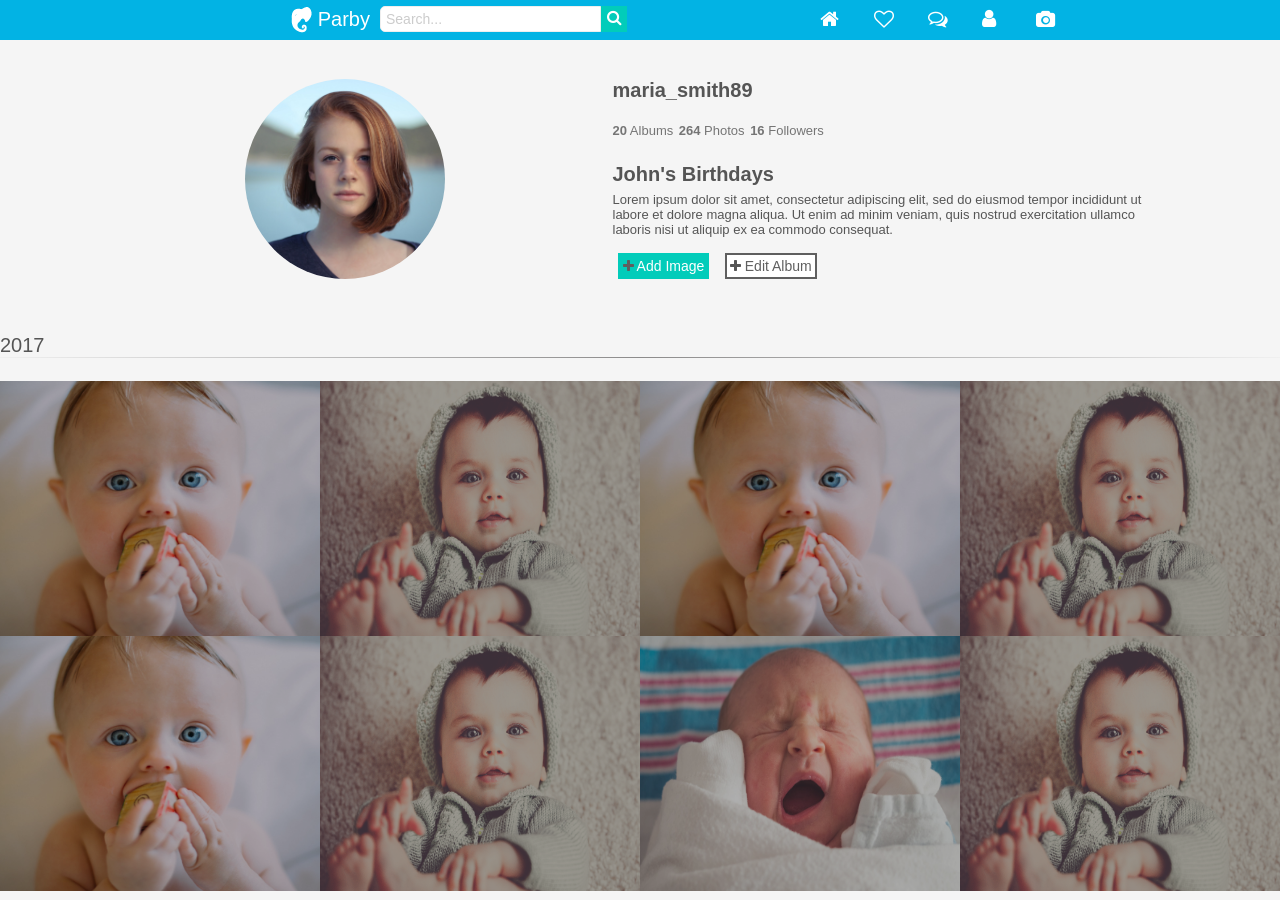
==== photoPage.html @ 7c516768 "modify html files" ====
<!DOCTYPE html>
<html lang="en">
<head>
    <meta charset="UTF-8">
    <meta name="viewport" content="width=device-width, initial-scale=1.0">
    <meta http-equiv="X-UA-Compatible" content="ie=edge">

    <link rel="stylesheet" type="text/css" href="vendors/css/normalize.css">
    <link rel="stylesheet" type="text/css" href="vendors/css/font-awesome.css">
    <link rel="stylesheet" type="text/css" href="resources/css/profile-photo.css">
    <link rel="stylesheet" type="text/css" href="resources/css/grid.css">
    <link rel="stylesheet" type="text/css" href="resources/css/style.css">

    <title>Parby</title>
</head>
<body>
    <!-- Navbar -->
    <div id="navbar" class="sticky bar navbar-color">
        <nav>
            <div id="burger-btn" class="hidden-min-768"><a href=""><i class="fa fa-bars" aria-hidden="true"></i></a></div>
            <div id="logo">
                <a href="home.html">
                    <img class="hidden-min-768" src="resources/img/logo.png" alt="logo">
                    <img class="hidden-max-768" src="resources/img/logo-white.png" alt="logo">
                    <span class="hidden-max-768">Parby</span>
                </a>
            </div>
            <form id="searchbar" class="hidden-max-768" action="">
                <input type="text" name="search-item" placeholder="Search..."/><button>
                    <i class="fa fa-search" aria-hidden="true"></i>
                </button>
            </form>
            <div id="blank"> </div>
            <div id="home-btn-nav" class="hidden-max-768">
                <a href="home.html"><i class="fa fa-home" aria-hidden="true"></i></a>
            </div>
            <div id="notification-btn-nav" class="hidden-max-768">
                <i class="fa fa-heart-o" aria-hidden="true"></i>
            </div>
            <div id="message-btn">
                <a href=""><i class="fa fa-comments-o" aria-hidden="true"></i></a>
            </div>
            <div id="profile-btn-nav" class="hidden-max-768">
                <a href="profile.html"><i class="fa fa-user" aria-hidden="true"></i></a>
            </div>
            <form id="camera-btn-nav" class="hidden-max-768" action="">
                <input type="file" accept="image/*" name="uploadImg" id="uploadImg"></input>
                <label for="uploadImg"><i class="fa fa-camera" aria-hidden="true"></i></label>
            </form>
        </nav>
    </div>

    <br><br><br>
    <!-- Avatar - Bio -->
    <section id="displayInfo" class="container-fluid">
      <div class="row">
        <div class="span-2-of-12"></div>
        <div class="span-4-of-12">
          <img src="resources/img/avatar1.jpeg" alt="avatar" id="avatar">
       </div>
       <div id="bio" class="span-6-of-12">
          <div id="username">maria_smith89</div>
          <div id="stats">
            <div><strong>20</strong> Albums</div>
    				<div><strong>264</strong> Photos</div>
    				<div><strong>16</strong> Followers</div>
          </div>
          <div id="name">John's Birthdays</div>
          <div id="description">Lorem ipsum dolor sit amet, consectetur adipiscing elit, sed do eiusmod tempor incididunt ut labore et dolore magna aliqua. Ut enim ad minim veniam, quis nostrud exercitation ullamco laboris nisi ut aliquip ex ea commodo consequat.</div>
          <div id="outer">
             <div class="inner"><button type="submit" id="addImage" class="btnAdd"><i class="fa fa-plus"></i> Add Image</button></div>
             <div class="inner"><button type="submit" id="editAlbum" class="btnEdit"><i class="fa fa-plus"></i> Edit Album</button></div>
         </div>
       </div>
     </div>
   </section>

    <section class="section-photo">
      <div class="year">
      <div>2017</div>
      <hr><br>
      <ul class="photo-showcase">
        <li>
          <figure class="album-photo">
            <img src="resources/img/baby.jpeg">
          </figure>
        </li>
        <li>
          <figure class="album-photo">
            <img src="resources/img/baby-1.jpeg">
          </figure>
        </li>
        <li>
          <figure class="album-photo">
            <img src="resources/img/baby.jpeg">
          </figure>
        </li>
        <li>
          <figure class="album-photo">
            <img src="resources/img/baby-1.jpeg">
          </figure>
        </li>
        <li>
          <figure class="album-photo">
            <img src="resources/img/baby.jpeg">
          </figure>
        </li>
        <li>
          <figure class="album-photo">
            <img src="resources/img/baby-1.jpeg">
          </figure>
        </li>
        <li>
          <figure class="album-photo">
            <img src="resources/img/baby-2.jpeg">
          </figure>
        </li>
        <li>
          <figure class="album-photo">
            <img src="resources/img/baby-1.jpeg">
          </figure>
        </li>
      </ul>
      </div>
    </section>

    <br><br><br>
    <!-- Tabbar -->
    <div id="tabbar" class="sticky bar hidden-min-768">
        <nav>
            <div id="home-btn">
                <a href="home.html"><i class="fa fa-home" aria-hidden="true"></i></a>
            </div>
            <div id="search-btn">
                <i class="fa fa-search" aria-hidden="true"></i>
            </div>
            <form action="">
                <label for="uploadImg"><i class="fa fa-camera" id="camera-btn" aria-hidden="true"></i></label>
            </form>
            <div id="notification-btn">
                <i class="fa fa-heart-o" aria-hidden="true"></i>
            </div>
            <div id="profile-btn">
                <a href="profile.html"><i class="fa fa-user" aria-hidden="true"></i></a>
            </div>
        </nav>
    </div>
</body>
</html>
---- resources/css/profile-photo.css ----
/*  ***************************************************
Profile Page
***************************************************  */
#outer
{
  width:100%;
  text-align: left;
  margin-top: 10px;
}

.inner
{
  display: inline-block;
  padding: 5px;
  font-size: 14px;
}

.btnAdd {
  background: #02CCBA;
  border: 2px solid #02CCBA;
  color: #fff;
  padding: 3px;
}

.btnEdit {
  background: #fff;
  border: 2px solid #5f5f5f;
  color: #5f5f5f;
  padding: 3px;
}

#addImage i {
  color: #5f5f5f;
}

#avatar {
  width: 200px;
  border-radius: 50%;
  height: 200px;
}

#stats div {
  font-size: 13px;
  display: inline-block;
  color: #757575;
  list-style: none;
  vertical-align: middle;
}

#stats span {
  font-size: 1.5rem;
}

#username, #name {
  font-size: 20px;
  font-weight: bold;
}

#description {
  font-size: 13px;
  font-weight: lighter;
}

#username {
  margin-bottom: 17px;
}

#stats {
  margin-bottom: 21px;
}

#name {
  margin-bottom: 7px;
}

.container-fluid {
  position: relative;
  margin-top: 10px;
  margin-left: auto;
  margin-right: auto;
  padding-right: 15px;
  padding-left: 15px;
}


#create {
  font-size: 50px;
  color: #02CCBA;
}

#createAlbum div {
  margin: 0;
  position: absolute;
  top: 50%;
  left: 50%;
  transform: translate(-50%, -50%);
  display: block;
}

div.gallery {
  border: 1px solid #ccc;
  height: auto;
  width: auto;
}

div.gallery:hover {
  border: 1px solid #777;
}

div.gallery img {
  width: 100%;
  height: auto;
}

div.desc {
  padding: 10px;
  text-align: center;
}

.responsive {
  padding: 3px 6px;
  float: left !important;
  width: 33.3333%;
}

@media only screen and (max-width: 700px){
  .responsive {
    width: 49.99999%;
    margin: 6px 0;
  }
}

@media only screen and (max-width: 500px){
  .responsive {
    width: 100%;
  }
}

.flex-container {
  display: flex;
  flex-wrap: wrap;
  justify-content: center;
}

.media {
  min-width: 0;
  margin: 5px;
  position: relative;
  box-shadow: 5px 5px 25px 0px rgba(46,61,73,0.2);
}

.media img {
  width: 450px;
  max-width: 100%;
  height: 450px;
}

.media h2 {
  position: absolute;
  bottom: 0;
  left: 0;
  width: 100%;
}

.media h2 span {
  color: white;
  font: bold 24px/45px Helvetica, Sans-Serif;
  letter-spacing: -1px;
  background: rgb(0, 0, 0);
  background: rgba(0, 0, 0, 0.7);
  padding: 10px;
}


/*  ***************************************************
Photo's Page
***************************************************  */
.section-photo {
  padding: 0;
}

.photo-showcase {
  list-style: none;
  width: 100%;
}

.photo-showcase li {
  display: block;
  float: left;
  width: 25%;
}

.album-photo {
  width: 100%;
  margin: 0;
  overflow: hidden;
  background-color: #000;
}

.album-photo img {
  opacity: 0.7;
  width: 100%;
  height: 250px;
  transform: scale(1.15);
  transition: transform 0.5s, opacity 0.5s;
}

.album-photo img:hover {
  opacity: 1;
  transform: scale(1.03);
}

hr{
  border: 0;
  height: 1px;
  background-image: -webkit-linear-gradient(left, #f0f0f0, #8c8b8b, #f0f0f0);
  background-image: -moz-linear-gradient(left, #f0f0f0, #8c8b8b, #f0f0f0);
  background-image: -ms-linear-gradient(left, #f0f0f0, #8c8b8b, #f0f0f0);
  background-image: -o-linear-gradient(left, #f0f0f0, #8c8b8b, #f0f0f0);
}

#addAlbum {
  width: 100%;
  margin-top: 10px;
}
---- resources/css/grid.css ----
/*  SECTIONS  ============================================================================= */

.section {
	clear: both;
	padding: 0px;
	margin: 0px;
}

/*  GROUPING  ============================================================================= */

.row {
    zoom: 1; /* For IE 6/7 (trigger hasLayout) */
}

.row:before,
.row:after {
    content:"";
    display:table;
}
.row:after {
    clear:both;
}

/*  GRID COLUMN SETUP   ==================================================================== */

.col {
	display: block;
	float:left;
	margin: 1% 0 1% 1.6%;
}

.col:first-child { margin-left: 0; } /* all browsers except IE6 and lower */


/*  REMOVE MARGINS AS ALL GO FULL WIDTH AT 480 PIXELS */

@media only screen and (max-width: 480px) {
	.col { 
		/*margin: 1% 0 1% 0%;*/
        margin: 0;
	}
}


/*  GRID OF TWO   ============================================================================= */


.span-2-of-2 {
	width: 100%;
}

.span-1-of-2 {
	width: 49.2%;
}

/*  GO FULL WIDTH AT LESS THAN 480 PIXELS */

@media only screen and (max-width: 480px) {
	.span-2-of-2 {
		width: 100%; 
	}
	.span-1-of-2 {
		width: 100%; 
	}
}


/*  GRID OF THREE   ============================================================================= */

	
.span-3-of-3 {
	width: 100%; 
}

.span-2-of-3 {
	width: 66.13%; 
}

.span-1-of-3 {
	width: 32.26%; 
}


/*  GO FULL WIDTH AT LESS THAN 480 PIXELS */

@media only screen and (max-width: 480px) {
	.span-3-of-3 {
		width: 100%; 
	}
	.span-2-of-3 {
		width: 100%; 
	}
	.span-1-of-3 {
		width: 100%;
	}
}

/*  GRID OF FOUR   ============================================================================= */

	
.span-4-of-4 {
	width: 100%; 
}

.span-3-of-4 {
	width: 74.6%; 
}

.span-2-of-4 {
	width: 49.2%; 
}

.span-1-of-4 {
	width: 23.8%; 
}


/*  GO FULL WIDTH AT LESS THAN 480 PIXELS */

@media only screen and (max-width: 480px) {
	.span-4-of-4 {
		width: 100%; 
	}
	.span-3-of-4 {
		width: 100%; 
	}
	.span-2-of-4 {
		width: 100%; 
	}
	.span-1-of-4 {
		width: 100%; 
	}
}


/*  GRID OF FIVE   ============================================================================= */

	
.span-5-of-5 {
	width: 100%;
}

.span-4-of-5 {
  	width: 79.68%; 
}

.span-3-of-5 {
  	width: 59.36%; 
}

.span-2-of-5 {
  	width: 39.04%;
}

.span-1-of-5 {
  	width: 18.72%;
}


/*  GO FULL WIDTH AT LESS THAN 480 PIXELS */

@media only screen and (max-width: 480px) {
	.span-5-of-5 {
		width: 100%; 
	}
	.span-4-of-5 {
		width: 100%; 
	}
	.span-3-of-5 {
		width: 100%; 
	}
	.span-2-of-5 {
		width: 100%; 
	}
	.span-1-of-5 {
		width: 100%; 
	}
}


/*  GRID OF SIX   ============================================================================= */


.span-6-of-6 {
	width: 100%;
}

.span-5-of-6 {
  	width: 83.06%;
}

.span-4-of-6 {
  	width: 66.13%;
}

.span-3-of-6 {
  	width: 49.2%;
}

.span-2-of-6 {
  	width: 32.26%;
}

.span-1-of-6 {
  	width: 15.33%;
}


/*  GO FULL WIDTH AT LESS THAN 480 PIXELS */

@media only screen and (max-width: 480px) {
	.span-6-of-6 {
		width: 100%; 
	}
	.span-5-of-6 {
		width: 100%; 
	}
	.span-4-of-6 {
		width: 100%; 
	}
	.span-3-of-6 {
		width: 100%; 
	}
	.span-2-of-6 {
		width: 100%; 
	}
	.span-1-of-6 {
		width: 100%; 
	}
}



/*  GRID OF SEVEN   ============================================================================= */


.span-7-of-7 {
	width: 100%;
}

.span-6-of-7 {
	width: 85.48%;
}

.span-5-of-7 {
  	width: 70.97%;
}

.span-4-of-7 {
  	width: 56.45%;
}

.span-3-of-7 {
  	width: 41.94%;
}

.span-2-of-7 {
  	width: 27.42%;
}

.span-1-of-7 {
  	width: 12.91%;
}


/*  GO FULL WIDTH AT LESS THAN 480 PIXELS */

@media only screen and (max-width: 480px) {
	.span-7-of-7 {
		width: 100%; 
	}
	.span-6-of-7 {
		width: 100%; 
	}
	.span-5-of-7 {
		width: 100%; 
	}
	.span-4-of-7 {
		width: 100%; 
	}
	.span-3-of-7 {
		width: 100%; 
	}
	.span-2-of-7 {
		width: 100%; 
	}
	.span-1-of-7 {
		width: 100%; 
	}
}


/*  GRID OF EIGHT   ============================================================================= */

	
.span-8-of-8 {
	width: 100%;
}

.span-7-of-8 {
	width: 87.3%; 
}

.span-6-of-8 {
	width: 74.6%; 
}

.span-5-of-8 {
	width: 61.9%; 
}

.span-4-of-8 {
	width: 49.2%; 
}

.span-3-of-8 {
	width: 36.5%;
}

.span-2-of-8 {
	width: 23.8%; 
}

.span-1-of-8 {
	width: 11.1%; 
}


/*  GO FULL WIDTH AT LESS THAN 480 PIXELS */

@media only screen and (max-width: 480px) {
	.span-8-of-8 {
		width: 100%; 
	}
	.span-7-of-8 {
		width: 100%; 
	}
	.span-6-of-8 {
		width: 100%; 
	}
	.span-5-of-8 {
		width: 100%; 
	}
	.span-4-of-8 {
		width: 100%; 
	}
	.span-3-of-8 {
		width: 100%; 
	}
	.span-2-of-8 {
		width: 100%; 
	}
	.span-1-of-8 {
		width: 100%; 
	}
}


/*  GRID OF NINE   ============================================================================= */


.span-9-of-9 {
	width: 100%;
}

.span-8-of-9 {
	width: 88.71%;
}

.span-7-of-9 {
	width: 77.42%; 
}

.span-6-of-9 {
	width: 66.13%; 
}

.span-5-of-9 {
	width: 54.84%; 
}

.span-4-of-9 {
	width: 43.55%; 
}

.span-3-of-9 {
	width: 32.26%;
}

.span-2-of-9 {
	width: 20.97%; 
}

.span-1-of-9 {
	width: 9.68%; 
}


/*  GO FULL WIDTH AT LESS THAN 480 PIXELS */

@media only screen and (max-width: 480px) {
	.span-9-of-9 {
		width: 100%; 
	}
	.span-8-of-9 {
		width: 100%; 
	}
	.span-7-of-9 {
		width: 100%; 
	}
	.span-6-of-9 {
		width: 100%; 
	}
	.span-5-of-9 {
		width: 100%; 
	}
	.span-4-of-9 {
		width: 100%; 
	}
	.span-3-of-9 {
		width: 100%; 
	}
	.span-2-of-9 {
		width: 100%; 
	}
	.span-1-of-9 {
		width: 100%; 
	}
}


/*  GRID OF TEN   ============================================================================= */


.span-10-of-10 {
	width: 100%;
}

.span-9-of-10 {
	width: 89.84%;
}

.span-8-of-10 {
	width: 79.68%;
}

.span-7-of-10 {
	width: 69.52%; 
}

.span-6-of-10 {
	width: 59.36%; 
}

.span-5-of-10 {
	width: 49.2%; 
}

.span-4-of-10 {
	width: 39.04%; 
}

.span-3-of-10 {
	width: 28.88%;
}

.span-2-of-10 {
	width: 18.72%; 
}

.span-1-of-10 {
	width: 8.56%; 
}


/*  GO FULL WIDTH AT LESS THAN 480 PIXELS */

@media only screen and (max-width: 480px) {
	.span-10-of-10 {
		width: 100%; 
	}
	.span-9-of-10 {
		width: 100%; 
	}
	.span-8-of-10 {
		width: 100%; 
	}
	.span-7-of-10 {
		width: 100%; 
	}
	.span-6-of-10 {
		width: 100%; 
	}
	.span-5-of-10 {
		width: 100%; 
	}
	.span-4-of-10 {
		width: 100%; 
	}
	.span-3-of-10 {
		width: 100%; 
	}
	.span-2-of-10 {
		width: 100%; 
	}
	.span-1-of-10 {
		width: 100%; 
	}
}


/*  GRID OF ELEVEN   ============================================================================= */

.span-11-of-11 {
	width: 100%;
}

.span-10-of-11 {
	width: 90.76%;
}

.span-9-of-11 {
	width: 81.52%;
}

.span-8-of-11 {
	width: 72.29%;
}

.span-7-of-11 {
	width: 63.05%; 
}

.span-6-of-11 {
	width: 53.81%; 
}

.span-5-of-11 {
	width: 44.58%; 
}

.span-4-of-11 {
	width: 35.34%; 
}

.span-3-of-11 {
	width: 26.1%;
}

.span-2-of-11 {
	width: 16.87%; 
}

.span-1-of-11 {
	width: 7.63%; 
}


/*  GO FULL WIDTH AT LESS THAN 480 PIXELS */

@media only screen and (max-width: 480px) {
	.span-11-of-11 {
		width: 100%; 
	}
	.span-10-of-11 {
		width: 100%; 
	}
	.span-9-of-11 {
		width: 100%; 
	}
	.span-8-of-11 {
		width: 100%; 
	}
	.span-7-of-11 {
		width: 100%; 
	}
	.span-6-of-11 {
		width: 100%; 
	}
	.span-5-of-11 {
		width: 100%; 
	}
	.span-4-of-11 {
		width: 100%; 
	}
	.span-3-of-11 {
		width: 100%; 
	}
	.span-2-of-11 {
		width: 100%; 
	}
	.span-1-of-11 {
		width: 100%; 
	}
}


/*  GRID OF TWELVE   ============================================================================= */

.span-12-of-12 {
	width: 100%;
}

.span-11-of-12 {
	width: 91.53%;
}

.span-10-of-12 {
	width: 83.06%;
}

.span-9-of-12 {
	width: 74.6%;
}

.span-8-of-12 {
	width: 66.13%;
}

.span-7-of-12 {
	width: 57.66%; 
}

.span-6-of-12 {
	width: 49.2%; 
}

.span-5-of-12 {
	width: 40.73%; 
}

.span-4-of-12 {
	width: 32.26%; 
}

.span-3-of-12 {
	width: 23.8%;
}

.span-2-of-12 {
	width: 15.33%; 
}

.span-1-of-12 {
	width: 6.86%; 
}


/*  GO FULL WIDTH AT LESS THAN 480 PIXELS */

@media only screen and (max-width: 480px) {
	.span-12-of-12 {
		width: 100%; 
	}
	.span-11-of-12 {
		width: 100%; 
	}
	.span-10-of-12 {
		width: 100%; 
	}
	.span-9-of-12 {
		width: 100%; 
	}
	.span-8-of-12 {
		width: 100%; 
	}
	.span-7-of-12 {
		width: 100%; 
	}
	.span-6-of-12 {
		width: 100%; 
	}
	.span-5-of-12 {
		width: 100%; 
	}
	.span-4-of-12 {
		width: 100%; 
	}
	.span-3-of-12 {
		width: 100%; 
	}
	.span-2-of-12 {
		width: 100%; 
	}
	.span-1-of-12 {
		width: 100%; 
	}
}
---- resources/css/style.css ----
* {
  margin: 0;
  padding: 0;
  box-sizing: border-box;
}
html {
  color: #555555;
  background-color: #f5f5f5;
  font-family: 'Arial', 'sans-serif';
  font-size: 20px;
  font-weight: 300;
  text-rendering: optimizeLegibility;
}

section {
  margin-top:50px;
}

.row {
  max-width: 1140px;
  margin: 0 auto;
  display: flex;
}
.sticky {
  position: fixed;
  z-index: 1;
}
.bar {
  height: 40px;
  width: 100%;
  background-color: #ffffff;
  font-size: 0;
}
nav div,
nav form {
  box-sizing: border-box;
  display: inline-block;
  font-size: 20px;
  vertical-align: middle;
}
i {
  color: #555555;
}
i:hover {
  color: #02B3E4;
  cursor: pointer;
}
a {
  text-decoration: none;
}
@media only screen and (min-width: 768px) {
  .hidden-min-768 {
    display: none;
  }
}
@media only screen and (max-width: 768px) {
  .hidden-max-768 {
    display: none;
  }
}
::placeholder {
  font-size: 14px;
  color: #cccccc;
}
strong {
  font-weight: bold;
}


/*  ***************************************************
Navbar
***************************************************  */


#navbar nav {
  margin: 0 auto;
  max-width: 900px;
}
#logo {
  padding-top: 7px;
}
@media only screen and (min-width: 768px) {
  #logo {
    width: 20%;
    text-align: right;
  }
  #searchbar {
    padding: 0 0 0 10px;
    width: 30%;
    /* background-color: red; */
  }
  #searchbar input[type="text"] {
    width: 85%;
    padding: 4px 5px;
    font-size: 14px;
    margin: 0;
    border-top-left-radius: 5px;
    border-bottom-left-radius: 5px;
    border: 1px solid #eeeeee;
  }
  #searchbar input:focus {
    outline: none;
  }
  #searchbar button {
    width: 10%;
    vertical-align: middle;
    padding: 3px 0 5px 0;
    background-color: #02ccba;
    background-repeat:no-repeat;
    border: none;
    cursor:pointer;
    overflow: hidden;
    outline:none;
    margin: 0;
    border-top-left-radius: 0;
    border-bottom-left-radius: 0;
    font-size: 16px;
  }
  #blank {
    width: 20%;
  }
  #home-btn-nav,
  #notification-btn-nav,
  #message-btn,
  #profile-btn-nav,
  #camera-btn-nav {
    width: 6%;
  }
  #camera-btn-nav {
    font-size: 18px;
    padding-top: 2px;
  }
  #navbar button:hover {
    background-color: #03bdaa;
  }
  #navbar i:hover {
    color: #02ccba;
  }
  #searchbar i:hover {
    color: #ffffff;
  }
}
@media only screen and (max-width: 768px) {
  #navbar {
    border-bottom: 1px solid #eeeeee;
  }
  #logo {
    width: 60%;
    text-align: center;
  }
  #message-btn,
  #burger-btn {
    width: 20%;
    padding: 0 15px;
    margin-top: 0;
  }
  #message-btn {
    text-align: right;
  }
}
#logo span {
  position: relative;
  bottom: 7px;
  color: #ffffff;
}
.container {
  background-color: #f5f5f5;
  top: 40px;
  position: absolute;
  width: 100%;
}
@media only screen and (max-width: 767px) {
  .container-padding {
    padding: 20px 0 40px 0;
  }
  .navbar-color {
    background-color: #ffffff;
  }
}
@media only screen and (min-width: 768px) {
  .container-padding {
    padding: 20px 0 0 0;
  }
  .navbar-color {
    background-color: #02B3E4;
  }
  #navbar i {
    color: #ffffff;
  }
}


/*  ***************************************************
Post
***************************************************  */


.post {
  background-color: white;
  border-radius: 10px;
  margin: 0 auto 20px auto;
  max-width: 400px;
  border: 1px solid #eeeeee;
}

/* Header */

.post-header {
  padding: 15px;
  font-size: 14px;
  color: #555555;
}
.post-avatar, .post-user-info, .post-detail-btn {
  display: inline-block;
}
.post-avatar {
  height: 30px;
  width: 30px;
  object-fit: cover;
  border-radius: 50%;
  float: left;
  border: 1px solid #cccccc;
}
.post-user-info {
  margin-left: 15px;
}
.post-user-info a {
  color: #555555;
}
.post-user-info a:hover {
  text-decoration: underline;
  color: #02B3E4;
}
.post-detail-btn {
  float: right;
  font-size: 20px;
}

/* Image */

.post-img-content img {
  width: 100%;
  display: block;
  border-top: 1px solid #cccccc;
  border-bottom: 1px solid #cccccc;
}

/* Interactions */

.interactions {
  position: relative;
  padding: 15px;
}
.interactions div {
  display: inline-block;
}
.bookmark-btn {
  position: relative;
  top: 2px;
  margin-right: 15px;
}
.like-btn {
  position: absolute;
  right: 15px;
  border-radius: 5px;
  border: 1px solid #02ccba;
  color: #02ccba;
  padding: 3px;
  font-size: 14px;
}
.like-btn span {
  position: relative;
  bottom: 2px;
}
.like-btn i {
  position: relative;
  font-size: 20px;
  margin-left: 3px;
  color: #02ccba;
}
.like-btn:hover, .like-btn:hover * {
  color: #ffffff;
  background-color: #02ccba;
  border-color: #02ccba;
  cursor: pointer;
}

/* Interactions */

.time {
  padding-left: 15px;
  font-size: 12px;
  font-weight: lighter;
  color: #888888;
}

/* Caption */

.caption {
  padding: 15px;
  font-size: 14px;
}


/*  ***************************************************
Tabbar
***************************************************  */


#tabbar {
  border-top: 1px solid #eeeeee;
  bottom: 0;
}
#tabbar nav div,
#tabbar nav form {
  width: 20%;
  text-align: center;
  position: relative;
  top: 10px;
}
#uploadImg {
  display: none;
}


/*  ***************************************************
Modal post form
***************************************************  */


.modal {
  display: none;
  position: fixed;
  z-index: 1;
  left: 0;
  top: 0;
  width: 100%;
  height: 100%;
  overflow: auto;
  background-color: #000000;
  background-color: rgba(0, 0, 0, 0.4);
}
.modal-content {
  background-color: #ffffff;
  margin: 5% auto;
  padding: 0 20px 10px 20px;
  border: 1px solid #eeeeee;
  border-radius: 5px;
}
@media only screen and (max-width: 768px) {
  .modal-content {
    width: 80%;
  }
}
@media only screen and (min-width: 768px) {
  .modal-content {
    width: 50%;
  }
}
#modal-nav {
  position: relative;
  width: 100%;
  text-align: center;
  padding: 15px;
  border-bottom: 1px solid #eeeeee;
}
.close {
  position: absolute;
  color: #555555;
  font-size: 30px;
  top: 10px;
  right: 0;
}
.close:hover,
.close:focus {
  color: #02B3E4;
  text-decoration: none;
  cursor: pointer;
}
#modal-input {
  position: relative;
  padding: 0;
}
#modal-input textarea {
  width: 80%;
  height: 100px;
  font-size: 16px;
  line-height: 24px;
  padding: 2%;
  resize: none;
  border: 0;
  display: inline-block;
}
#modal-input textarea:focus {
  outline: none;
}
#modal-input img {
  position: absolute;
  max-width: 20%;
  max-height: 100%;
  top: 5px;
  right: 0;
  display: inline-block;
}
#post-footer-modal {
  position: relative;
  padding-top: 10px;
  margin-top: 20px;
  border-top: 1px solid #eeeeee;
}
#post-footer-modal * {
  display: inline-block;
  font-size: 16px;
}
#post-footer-modal button {
  position: absolute;
  right: 0;
  font-size: 16px;
  padding: 5px 30px;
  border-radius: 5px;
  background-color: #02ccba;
  color: #ffffff;
  border: 0;
}
#post-footer-modal button:hover,
#post-footer-modal button:focus {
  background-color: #03bdaa;
  outline: none;
}
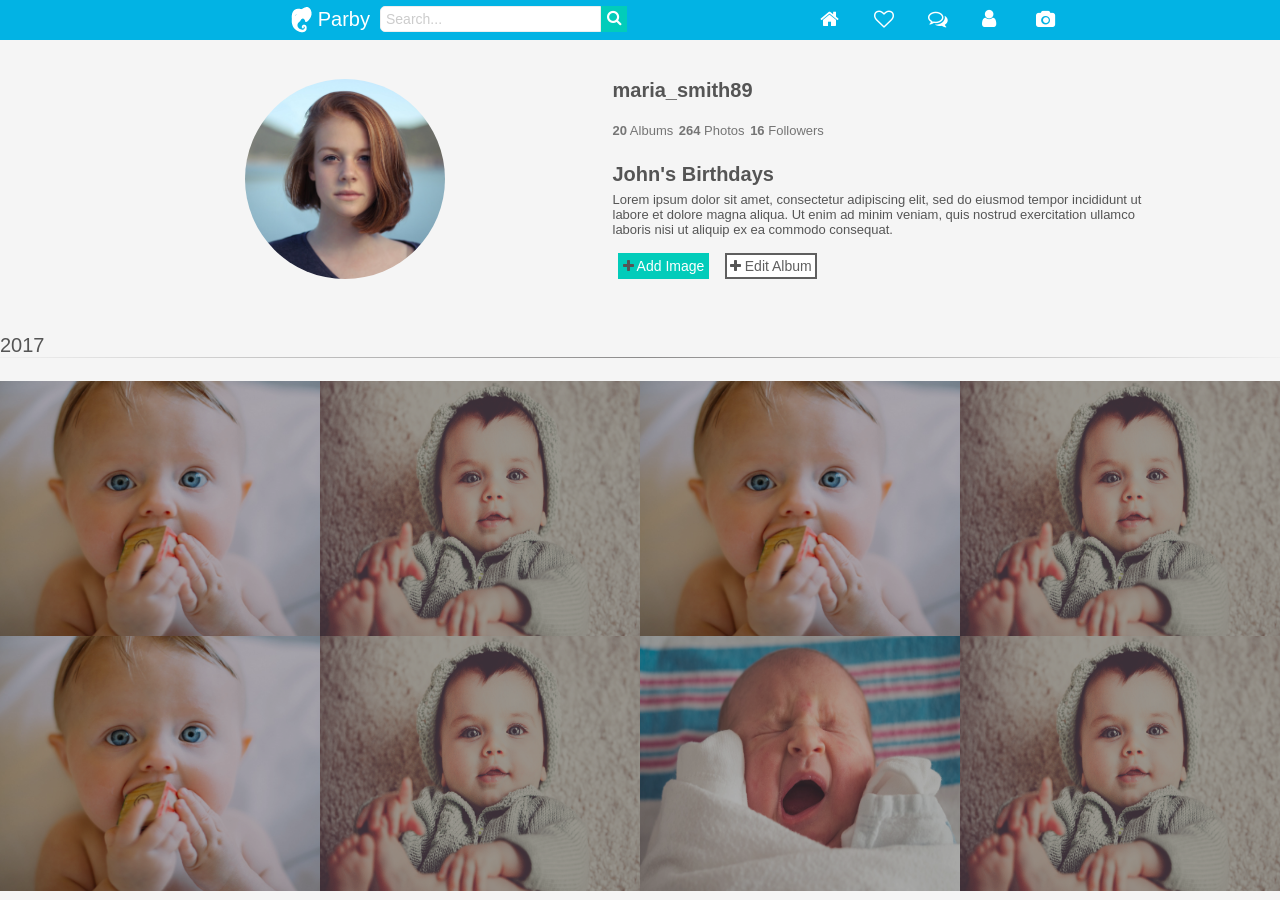
==== commit c2d4d6bb: "modify photoPage" ====
--- a/photoPage.html
+++ b/photoPage.html
@@ -1,82 +1,89 @@
 <!DOCTYPE html>
 <html lang="en">
 <head>
-    <meta charset="UTF-8">
-    <meta name="viewport" content="width=device-width, initial-scale=1.0">
-    <meta http-equiv="X-UA-Compatible" content="ie=edge">
+  <meta charset="UTF-8">
+  <meta name="viewport" content="width=device-width, initial-scale=1.0">
+  <meta http-equiv="X-UA-Compatible" content="ie=edge">
 
-    <link rel="stylesheet" type="text/css" href="vendors/css/normalize.css">
-    <link rel="stylesheet" type="text/css" href="vendors/css/font-awesome.css">
-    <link rel="stylesheet" type="text/css" href="resources/css/profile-photo.css">
-    <link rel="stylesheet" type="text/css" href="resources/css/grid.css">
-    <link rel="stylesheet" type="text/css" href="resources/css/style.css">
+  <link rel="stylesheet" type="text/css" href="vendors/css/normalize.css">
+  <link rel="stylesheet" type="text/css" href="vendors/css/font-awesome.css">
+  <link rel="stylesheet" type="text/css" href="resources/css/profile-photo.css">
+  <link rel="stylesheet" type="text/css" href="resources/css/grid.css">
+  <link rel="stylesheet" type="text/css" href="resources/css/style.css">
 
-    <title>Parby</title>
+  <title>Parby</title>
 </head>
 <body>
-    <!-- Navbar -->
-    <div id="navbar" class="sticky bar navbar-color">
-        <nav>
-            <div id="burger-btn" class="hidden-min-768"><a href=""><i class="fa fa-bars" aria-hidden="true"></i></a></div>
-            <div id="logo">
-                <a href="home.html">
-                    <img class="hidden-min-768" src="resources/img/logo.png" alt="logo">
-                    <img class="hidden-max-768" src="resources/img/logo-white.png" alt="logo">
-                    <span class="hidden-max-768">Parby</span>
-                </a>
-            </div>
-            <form id="searchbar" class="hidden-max-768" action="">
-                <input type="text" name="search-item" placeholder="Search..."/><button>
-                    <i class="fa fa-search" aria-hidden="true"></i>
-                </button>
-            </form>
-            <div id="blank"> </div>
-            <div id="home-btn-nav" class="hidden-max-768">
-                <a href="home.html"><i class="fa fa-home" aria-hidden="true"></i></a>
-            </div>
-            <div id="notification-btn-nav" class="hidden-max-768">
-                <i class="fa fa-heart-o" aria-hidden="true"></i>
-            </div>
-            <div id="message-btn">
-                <a href=""><i class="fa fa-comments-o" aria-hidden="true"></i></a>
-            </div>
-            <div id="profile-btn-nav" class="hidden-max-768">
-                <a href="profile.html"><i class="fa fa-user" aria-hidden="true"></i></a>
-            </div>
-            <form id="camera-btn-nav" class="hidden-max-768" action="">
-                <input type="file" accept="image/*" name="uploadImg" id="uploadImg"></input>
-                <label for="uploadImg"><i class="fa fa-camera" aria-hidden="true"></i></label>
-            </form>
-        </nav>
+  <!-- Navbar -->
+  <div id="navbar" class="sticky bar navbar-color">
+    <nav>
+      <div id="burger-btn" class="hidden-min-768"><a href=""><i class="fa fa-bars" aria-hidden="true"></i></a></div>
+      <div id="logo">
+        <a href="home.html">
+          <img class="hidden-min-768" src="resources/img/logo.png" alt="logo">
+          <img class="hidden-max-768" src="resources/img/logo-white.png" alt="logo">
+          <span class="hidden-max-768">Parby</span>
+        </a>
+      </div>
+      <form id="searchbar" class="hidden-max-768" action="">
+        <input type="text" name="search-item" placeholder="Search..."/><button>
+          <i class="fa fa-search" aria-hidden="true"></i>
+        </button>
+      </form>
+      <div id="blank"> </div>
+      <div id="home-btn-nav" class="hidden-max-768">
+        <a href="home.html"><i class="fa fa-home" aria-hidden="true"></i></a>
+      </div>
+      <div id="notification-btn-nav" class="hidden-max-768">
+        <i class="fa fa-heart-o" aria-hidden="true"></i>
+      </div>
+      <div id="message-btn">
+        <a href=""><i class="fa fa-comments-o" aria-hidden="true"></i></a>
+      </div>
+      <div id="profile-btn-nav" class="hidden-max-768">
+        <a href="profile.html"><i class="fa fa-user" aria-hidden="true"></i></a>
+      </div>
+      <form id="camera-btn-nav" class="hidden-max-768" action="">
+        <input type="file" accept="image/*" name="uploadImg" id="uploadImg"></input>
+        <label for="uploadImg"><i class="fa fa-camera" aria-hidden="true"></i></label>
+      </form>
+    </nav>
+  </div>
+
+  <br><br><br>
+  <!-- Avatar - Bio -->
+  <section id="displayInfo" class="container-fluid">
+    <div class="row">
+      <div class="span-2-of-12"></div>
+      <div class="span-4-of-12">
+        <img src="resources/img/avatar1.jpeg" alt="avatar" id="avatar">
+      </div>
+      <div id="bio" class="span-6-of-12">
+        <div id="username">maria_smith89</div>
+        <div id="stats">
+          <div><strong>20</strong> Albums</div>
+          <div><strong>264</strong> Photos</div>
+          <div><strong>16</strong> Followers</div>
+        </div>
+        <div id="name">John's Birthdays</div>
+        <div id="description">Lorem ipsum dolor sit amet, consectetur adipiscing elit, sed do eiusmod tempor incididunt ut labore et dolore magna aliqua. Ut enim ad minim veniam, quis nostrud exercitation ullamco laboris nisi ut aliquip ex ea commodo consequat.</div>
+        <div id="outer">
+          <div class="inner">
+            <button class="btnAdd">
+              <form id="" action="">
+                <input type="file" accept="image/*" name="uploadImg" id="addImage"></input>
+                <label for="addImage"><i class="fa fa-plus" aria-hidden="true"></i> Add Image</label>
+              </form>
+            </button>
+          </div>
+          <div class="inner"><button type="submit" id="editAlbum" class="btnEdit"><i class="fa fa-plus"></i> Edit Album</button></div>
+        </div>
+      </div>
     </div>
+  </section>
 
-    <br><br><br>
-    <!-- Avatar - Bio -->
-    <section id="displayInfo" class="container-fluid">
-      <div class="row">
-        <div class="span-2-of-12"></div>
-        <div class="span-4-of-12">
-          <img src="resources/img/avatar1.jpeg" alt="avatar" id="avatar">
-       </div>
-       <div id="bio" class="span-6-of-12">
-          <div id="username">maria_smith89</div>
-          <div id="stats">
-            <div><strong>20</strong> Albums</div>
-    				<div><strong>264</strong> Photos</div>
-    				<div><strong>16</strong> Followers</div>
-          </div>
-          <div id="name">John's Birthdays</div>
-          <div id="description">Lorem ipsum dolor sit amet, consectetur adipiscing elit, sed do eiusmod tempor incididunt ut labore et dolore magna aliqua. Ut enim ad minim veniam, quis nostrud exercitation ullamco laboris nisi ut aliquip ex ea commodo consequat.</div>
-          <div id="outer">
-             <div class="inner"><button type="submit" id="addImage" class="btnAdd"><i class="fa fa-plus"></i> Add Image</button></div>
-             <div class="inner"><button type="submit" id="editAlbum" class="btnEdit"><i class="fa fa-plus"></i> Edit Album</button></div>
-         </div>
-       </div>
-     </div>
-   </section>
-
-    <section class="section-photo">
-      <div class="year">
+  <section class="section-photo">
+    <div class="year">
       <div>2017</div>
       <hr><br>
       <ul class="photo-showcase">
@@ -121,29 +128,53 @@
           </figure>
         </li>
       </ul>
+    </div>
+  </section>
+
+  <br><br><br>
+  <!-- Tabbar -->
+  <div id="tabbar" class="sticky bar hidden-min-768">
+    <nav>
+      <div id="home-btn">
+        <a href="home.html"><i class="fa fa-home" aria-hidden="true"></i></a>
       </div>
-    </section>
+      <div id="search-btn">
+        <i class="fa fa-search" aria-hidden="true"></i>
+      </div>
+      <form action="">
+        <label for="uploadImg"><i class="fa fa-camera" id="camera-btn" aria-hidden="true"></i></label>
+      </form>
+      <div id="notification-btn">
+        <i class="fa fa-heart-o" aria-hidden="true"></i>
+      </div>
+      <div id="profile-btn">
+        <a href="profile.html"><i class="fa fa-user" aria-hidden="true"></i></a>
+      </div>
+    </nav>
+  </div>
 
-    <br><br><br>
-    <!-- Tabbar -->
-    <div id="tabbar" class="sticky bar hidden-min-768">
-        <nav>
-            <div id="home-btn">
-                <a href="home.html"><i class="fa fa-home" aria-hidden="true"></i></a>
-            </div>
-            <div id="search-btn">
-                <i class="fa fa-search" aria-hidden="true"></i>
-            </div>
-            <form action="">
-                <label for="uploadImg"><i class="fa fa-camera" id="camera-btn" aria-hidden="true"></i></label>
-            </form>
-            <div id="notification-btn">
-                <i class="fa fa-heart-o" aria-hidden="true"></i>
-            </div>
-            <div id="profile-btn">
-                <a href="profile.html"><i class="fa fa-user" aria-hidden="true"></i></a>
-            </div>
-        </nav>
+
+  <!-- Modal -->
+  <div id="modal-container" class="modal">
+    <div class="modal-content">
+      <div id="modal-nav">
+        <span id="modal-nav-title"><strong>New Image</strong></span>
+        <span class="close">&times;</span>
+      </div>
+      <div id="modal-input">
+        <textarea name="caption" id="input-caption" cols="30" rows="10" maxlength="200" placeholder="How adorable your angel is?"></textarea>
+        <img src="#" alt="">
+      </div>
+      <div id="post-footer-modal">
+        <p>Album:</p>
+        <select name="album" id="album" required>
+          <option value="2017">2017</option>
+          <option value="vacation">Vacation</option>
+        </select>
+        <button>Post</button>
+      </div>
     </div>
+  </div>
+  <script type="text/javascript" src="resources/js/photo.js"></script>
 </body>
 </html>
--- a/resources/css/profile-photo.css
+++ b/resources/css/profile-photo.css
@@ -22,6 +22,10 @@
   padding: 3px;
 }
 
+#addImage{
+  display: none;
+}
+
 .btnEdit {
   background: #fff;
   border: 2px solid #5f5f5f;
--- a/resources/css/style.css
+++ b/resources/css/style.css
@@ -64,6 +64,9 @@
 }
 strong {
   font-weight: bold;
+}
+.hidden {
+  display: none;
 }
 
 
@@ -301,6 +304,30 @@
   font-size: 14px;
 }
 
+/* Comment */
+
+.comment-section {
+  margin: 0 15px;
+  padding-bottom: 10px;
+  font-size: 14px;
+  line-height: 21px;
+}
+.comment-input-section {
+  margin: 0 15px;
+  padding: 10px 0 7px 0;
+  border-top: 1px solid #eeeeee;
+}
+.comment-input {
+  resize: none;
+  width: 100%;
+  font-size: 14px;
+  height: 20px;
+  border: 0;
+  outline: none;
+}
+
+
+
 
 /*  ***************************************************
 Tabbar
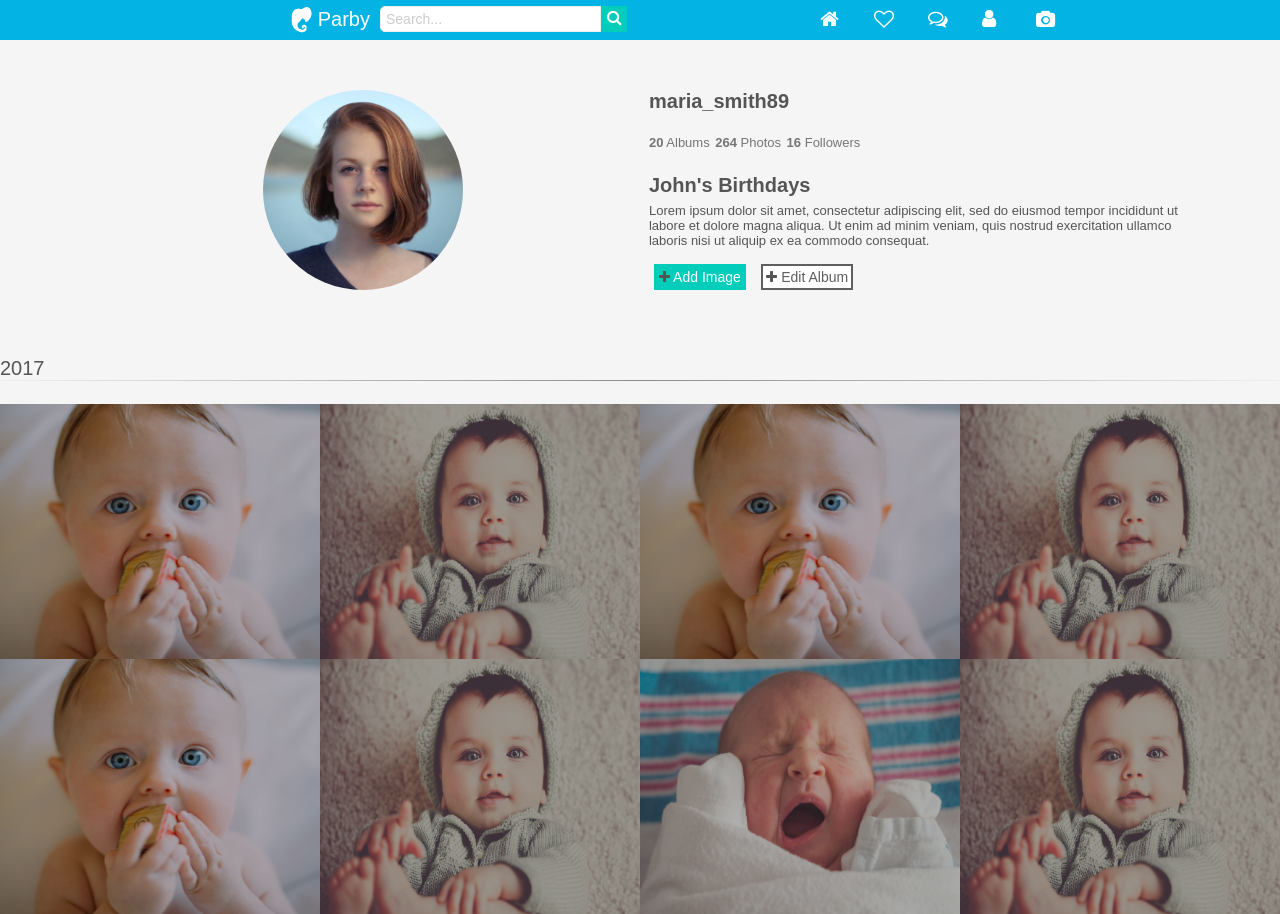
==== commit 5938c5e5: "finish modals+split JS files" ====
--- a/photoPage.html
+++ b/photoPage.html
@@ -54,11 +54,11 @@
   <!-- Avatar - Bio -->
   <section id="displayInfo" class="container-fluid">
     <div class="row">
-      <div class="span-2-of-12"></div>
-      <div class="span-4-of-12">
+      <div class="col span-2-of-12"></div>
+      <div class="col span-4-of-12">
         <img src="resources/img/avatar1.jpeg" alt="avatar" id="avatar">
       </div>
-      <div id="bio" class="span-6-of-12">
+      <div id="bio" class="col span-6-of-12">
         <div id="username">maria_smith89</div>
         <div id="stats">
           <div><strong>20</strong> Albums</div>
@@ -89,42 +89,42 @@
       <ul class="photo-showcase">
         <li>
           <figure class="album-photo">
-            <img src="resources/img/baby.jpeg">
+            <img src="resources/img/baby.jpeg" id="img1">
           </figure>
         </li>
         <li>
           <figure class="album-photo">
-            <img src="resources/img/baby-1.jpeg">
+            <img src="resources/img/baby-1.jpeg" id="img">
           </figure>
         </li>
         <li>
           <figure class="album-photo">
-            <img src="resources/img/baby.jpeg">
+            <img src="resources/img/baby.jpeg" id="img">
           </figure>
         </li>
         <li>
           <figure class="album-photo">
-            <img src="resources/img/baby-1.jpeg">
+            <img src="resources/img/baby-1.jpeg" id="img">
           </figure>
         </li>
         <li>
           <figure class="album-photo">
-            <img src="resources/img/baby.jpeg">
+            <img src="resources/img/baby.jpeg" id="img">
           </figure>
         </li>
         <li>
           <figure class="album-photo">
-            <img src="resources/img/baby-1.jpeg">
+            <img src="resources/img/baby-1.jpeg" id="img">
           </figure>
         </li>
         <li>
           <figure class="album-photo">
-            <img src="resources/img/baby-2.jpeg">
+            <img src="resources/img/baby-2.jpeg" id="img">
           </figure>
         </li>
         <li>
           <figure class="album-photo">
-            <img src="resources/img/baby-1.jpeg">
+            <img src="resources/img/baby-1.jpeg" id="img">
           </figure>
         </li>
       </ul>
@@ -175,6 +175,14 @@
       </div>
     </div>
   </div>
+
+  <!-- Picture Modal -->
+  <div id="imgModal" class="modal">
+    <span class="close">&times;</span>
+    <img class="modal-photo" id="img01">
+    <div id="caption"></div>
+  </div>
+
   <script type="text/javascript" src="resources/js/photo.js"></script>
 </body>
 </html>
--- a/resources/css/profile-photo.css
+++ b/resources/css/profile-photo.css
@@ -22,6 +22,15 @@
   padding: 3px;
 }
 
+.btnAdd-full {
+  background: #02CCBA;
+  border: 2px solid #02CCBA;
+  color: #fff;
+  padding: 3px;
+  width: 100%;
+  margin-top: 7px;
+}
+
 #addImage{
   display: none;
 }
@@ -101,45 +110,6 @@
   display: block;
 }
 
-div.gallery {
-  border: 1px solid #ccc;
-  height: auto;
-  width: auto;
-}
-
-div.gallery:hover {
-  border: 1px solid #777;
-}
-
-div.gallery img {
-  width: 100%;
-  height: auto;
-}
-
-div.desc {
-  padding: 10px;
-  text-align: center;
-}
-
-.responsive {
-  padding: 3px 6px;
-  float: left !important;
-  width: 33.3333%;
-}
-
-@media only screen and (max-width: 700px){
-  .responsive {
-    width: 49.99999%;
-    margin: 6px 0;
-  }
-}
-
-@media only screen and (max-width: 500px){
-  .responsive {
-    width: 100%;
-  }
-}
-
 .flex-container {
   display: flex;
   flex-wrap: wrap;
@@ -157,6 +127,14 @@
   width: 450px;
   max-width: 100%;
   height: 450px;
+  transform: scale(1.00);
+  transition: transform 0.5s, opacity 0.5s;
+  opacity: 0.8;
+}
+
+.media img:hover {
+  opacity: 1;
+  transform: scale(1.03);
 }
 
 .media h2 {
@@ -175,6 +153,23 @@
   padding: 10px;
 }
 
+/*Modal Edit*/
+#albumName {
+  height: 50px !important;
+}
+
+#modal-input p {
+  position: absolute;
+  display: inline-block;
+  font-size: 12px;
+  top: 10px;
+  right: 0;
+}
+
+#modal-input p + img {
+  top: 24px !important;
+}
+
 
 /*  ***************************************************
 Photo's Page
@@ -224,6 +219,117 @@
 }
 
 #addAlbum {
-  width: 100%;
-  margin-top: 10px;
-}
+  display: none;
+}
+
+/* Modal Picture */
+
+.modal-container {
+  padding: 0 !important;
+  width: 80% !important;
+}
+
+.modal-container img {
+  width: 100%;
+  max-height: 500px;
+}
+
+/* Queries */
+
+@media only screen and (max-width: 786px){
+  .photo-showcase li {
+    width: 33.33%;
+  }
+}
+
+@media only screen and (max-width: 576px){
+  .photo-showcase li {
+    width: 100%;
+  }
+}
+
+#myImg {
+    border-radius: 5px;
+
+    transition: 0.3s;
+}
+
+#myImg:hover {opacity: 0.7;}
+
+/* The Modal (background) */
+.modal {
+    display: none; /* Hidden by default */
+    position: fixed; /* Stay in place */
+    z-index: 1; /* Sit on top */
+    padding-top: 100px; /* Location of the box */
+    left: 0;
+    top: 0;
+    width: 100%; /* Full width */
+    height: 100%; /* Full height */
+    overflow: auto; /* Enable scroll if needed */
+    background-color: rgb(0,0,0); /* Fallback color */
+    background-color: rgba(0,0,0,0.9); /* Black w/ opacity */
+}
+
+/* Modal Content (image) */
+.modal-photo {
+    display: block;
+    width: 80%;
+    max-width: 700px;
+    margin: 5% auto;
+}
+
+/* Caption of Modal Image */
+#caption {
+    margin: auto;
+    display: block;
+    width: 80%;
+    max-width: 700px;
+    text-align: center;
+    color: #ccc;
+    padding: 10px 0;
+    height: 150px;
+}
+
+/* Add Animation */
+.modal-photo, #caption {
+    -webkit-animation-name: zoom;
+    -webkit-animation-duration: 0.6s;
+    animation-name: zoom;
+    animation-duration: 0.6s;
+}
+
+@-webkit-keyframes zoom {
+    from {-webkit-transform:scale(0)}
+    to {-webkit-transform:scale(1)}
+}
+
+@keyframes zoom {
+    from {transform:scale(0)}
+    to {transform:scale(1)}
+}
+
+/* The Close Button */
+/*.close {
+    position: absolute;
+    top: 15px;
+    right: 35px;
+    color: #f1f1f1;
+    font-size: 40px;
+    font-weight: bold;
+    transition: 0.3s;
+}
+
+.close:hover,
+.close:focus {
+    color: #bbb;
+    text-decoration: none;
+    cursor: pointer;
+}*/
+
+/* 100% Image Width on Smaller Screens */
+@media only screen and (max-width: 700px){
+    .modal-content {
+        width: 100%;
+    }
+}
--- a/resources/css/style.css
+++ b/resources/css/style.css
@@ -19,7 +19,6 @@
 .row {
   max-width: 1140px;
   margin: 0 auto;
-  display: flex;
 }
 .sticky {
   position: fixed;
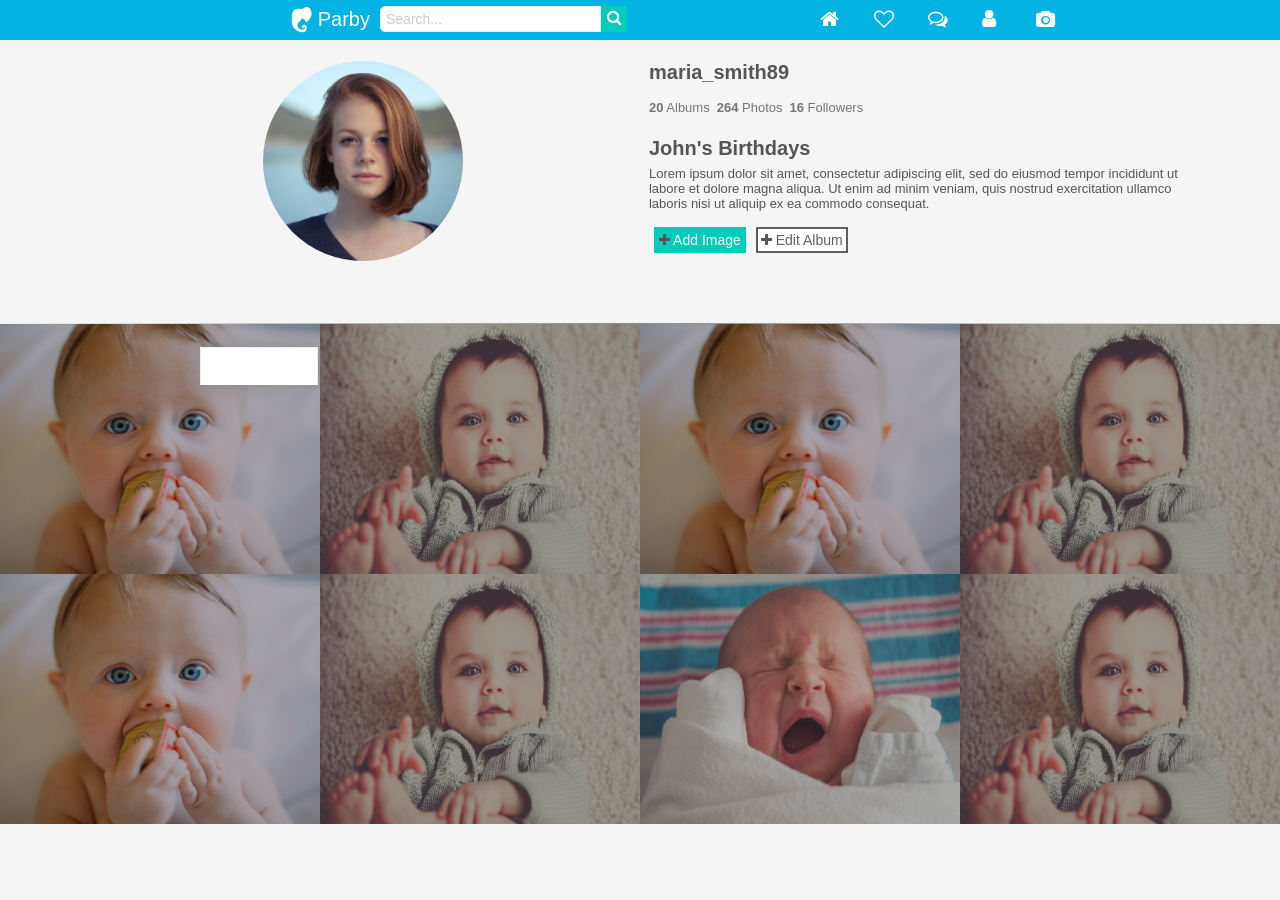
==== commit 55630b6b: "add screen changes when upload new file + add option button to photoPage" ====
--- a/photoPage.html
+++ b/photoPage.html
@@ -86,46 +86,94 @@
     <div class="year">
       <div>2017</div>
       <hr><br>
-      <ul class="photo-showcase">
-        <li>
+      <ul class="photo-showcase" id="showcase">
+        <li class="photo-frame">
           <figure class="album-photo">
             <img src="resources/img/baby.jpeg" id="img1">
           </figure>
-        </li>
-        <li>
-          <figure class="album-photo">
-            <img src="resources/img/baby-1.jpeg" id="img">
-          </figure>
-        </li>
-        <li>
+          <div class="photo-option-section">
+              <button class="photo-option-btn"><i class="fa fa-ellipsis-h photo-option-btn-icon" aria-hidden="true"></i></button>
+              <div class="dropdown ">
+                  <button class="photo-delete-btn"><i class="fa fa-trash-o" aria-hidden="true"></i> Delete Photo</button><br>
+              </div>
+          </div>
+        </li>
+        <li class="photo-frame">
+          <figure class="album-photo">
+            <img src="resources/img/baby-1.jpeg" id="img">
+          </figure>
+          <div class="photo-option-section">
+              <button class="photo-option-btn"><i class="fa fa-ellipsis-h photo-option-btn-icon" aria-hidden="true"></i></button>
+              <div class="dropdown hidden">
+                  <button class="photo-delete-btn"><i class="fa fa-trash-o" aria-hidden="true"></i> Delete Photo</button><br>
+              </div>
+          </div>
+        </li>
+        <li class="photo-frame">
           <figure class="album-photo">
             <img src="resources/img/baby.jpeg" id="img">
           </figure>
-        </li>
-        <li>
-          <figure class="album-photo">
-            <img src="resources/img/baby-1.jpeg" id="img">
-          </figure>
-        </li>
-        <li>
+          <div class="photo-option-section">
+              <button class="photo-option-btn"><i class="fa fa-ellipsis-h photo-option-btn-icon" aria-hidden="true"></i></button>
+              <div class="dropdown hidden">
+                  <button class="photo-delete-btn"><i class="fa fa-trash-o" aria-hidden="true"></i> Delete Photo</button><br>
+              </div>
+          </div>
+        </li>
+        <li class="photo-frame">
+          <figure class="album-photo">
+            <img src="resources/img/baby-1.jpeg" id="img">
+          </figure>
+          <div class="photo-option-section">
+              <button class="photo-option-btn"><i class="fa fa-ellipsis-h photo-option-btn-icon" aria-hidden="true"></i></button>
+              <div class="dropdown hidden">
+                  <button class="photo-delete-btn"><i class="fa fa-trash-o" aria-hidden="true"></i> Delete Photo</button><br>
+              </div>
+          </div>
+        </li>
+        <li class="photo-frame">
           <figure class="album-photo">
             <img src="resources/img/baby.jpeg" id="img">
           </figure>
-        </li>
-        <li>
-          <figure class="album-photo">
-            <img src="resources/img/baby-1.jpeg" id="img">
-          </figure>
-        </li>
-        <li>
+          <div class="photo-option-section">
+              <button class="photo-option-btn"><i class="fa fa-ellipsis-h photo-option-btn-icon" aria-hidden="true"></i></button>
+              <div class="dropdown hidden">
+                  <button class="photo-delete-btn"><i class="fa fa-trash-o" aria-hidden="true"></i> Delete Photo</button><br>
+              </div>
+          </div>
+        </li>
+        <li class="photo-frame">
+          <figure class="album-photo">
+            <img src="resources/img/baby-1.jpeg" id="img">
+          </figure>
+          <div class="photo-option-section">
+              <button class="photo-option-btn"><i class="fa fa-ellipsis-h photo-option-btn-icon" aria-hidden="true"></i></button>
+              <div class="dropdown hidden">
+                  <button class="photo-delete-btn"><i class="fa fa-trash-o" aria-hidden="true"></i> Delete Photo</button><br>
+              </div>
+          </div>
+        </li>
+        <li class="photo-frame">
           <figure class="album-photo">
             <img src="resources/img/baby-2.jpeg" id="img">
           </figure>
-        </li>
-        <li>
-          <figure class="album-photo">
-            <img src="resources/img/baby-1.jpeg" id="img">
-          </figure>
+          <div class="photo-option-section">
+              <button class="photo-option-btn"><i class="fa fa-ellipsis-h photo-option-btn-icon" aria-hidden="true"></i></button>
+              <div class="dropdown hidden">
+                  <button class="photo-delete-btn"><i class="fa fa-trash-o" aria-hidden="true"></i> Delete Photo</button><br>
+              </div>
+          </div>
+        </li>
+        <li class="photo-frame">
+          <figure class="album-photo">
+            <img src="resources/img/baby-1.jpeg" id="img">
+          </figure>
+          <div class="photo-option-section">
+              <button class="photo-option-btn"><i class="fa fa-ellipsis-h photo-option-btn-icon" aria-hidden="true"></i></button>
+              <div class="dropdown hidden">
+                  <button class="photo-delete-btn"><i class="fa fa-trash-o" aria-hidden="true"></i> Delete Photo</button><br>
+              </div>
+          </div>
         </li>
       </ul>
     </div>
@@ -171,7 +219,7 @@
           <option value="2017">2017</option>
           <option value="vacation">Vacation</option>
         </select>
-        <button>Post</button>
+        <button id="post-btn">Post</button>
       </div>
     </div>
   </div>
--- a/resources/css/profile-photo.css
+++ b/resources/css/profile-photo.css
@@ -58,10 +58,7 @@
   color: #757575;
   list-style: none;
   vertical-align: middle;
-}
-
-#stats span {
-  font-size: 1.5rem;
+  margin-right: 7px;
 }
 
 #username, #name {
@@ -88,7 +85,6 @@
 
 .container-fluid {
   position: relative;
-  margin-top: 10px;
   margin-left: auto;
   margin-right: auto;
   padding-right: 15px;
@@ -333,3 +329,60 @@
         width: 100%;
     }
 }
+
+.photo-frame {
+  position: relative;
+}
+
+.photo-option-section {
+  position: absolute;
+  top: 0;
+  right: 2px;
+  display: inline-block;
+  font-size: 20px;
+}
+
+.photo-option-section button {
+  border: 0;
+  outline: none;
+  background-color: transparent;
+  visibility: hidden;
+}
+
+/* when hover photo-frame, the option button is visible */
+.photo-frame:hover > .photo-option-section button { visibility: visible;}
+
+
+/* dropdown menu  */
+.dropdown {
+  position: absolute;
+  width: max-content;
+  right: 0;
+  text-align: left;
+  font-size: 14px;
+  border: 1px solid #eeeeee;
+  z-index: 10;
+  background-color: #ffffff;
+  box-shadow: 0 0 15px #888888;
+}
+
+.dropdown button {
+  padding: 10px;
+  border-bottom: 1px solid #eeeeee;
+  width: 100%;
+  text-align: left;
+  border-radius: 0;
+}
+
+.dropdown:last-child {
+  border-bottom: 0;
+}
+
+.dropdown button:hover {
+  background-color: #eeeeee;
+  cursor: pointer;
+}
+
+.dropdown i:hover {
+  color: #555555;
+}
--- a/resources/css/style.css
+++ b/resources/css/style.css
@@ -7,7 +7,7 @@
   color: #555555;
   background-color: #f5f5f5;
   font-family: 'Arial', 'sans-serif';
-  font-size: 20px;
+  font-size: 0;
   font-weight: 300;
   text-rendering: optimizeLegibility;
 }
@@ -22,7 +22,7 @@
 }
 .sticky {
   position: fixed;
-  z-index: 1;
+  z-index: 100;
 }
 .bar {
   height: 40px;
@@ -67,7 +67,6 @@
 .hidden {
   display: none;
 }
-
 
 /*  ***************************************************
 Navbar
@@ -165,7 +164,7 @@
   bottom: 7px;
   color: #ffffff;
 }
-.container {
+#container {
   background-color: #f5f5f5;
   top: 40px;
   position: absolute;
@@ -203,6 +202,7 @@
   margin: 0 auto 20px auto;
   max-width: 400px;
   border: 1px solid #eeeeee;
+  transition: height 1s;
 }
 
 /* Header */
@@ -212,7 +212,7 @@
   font-size: 14px;
   color: #555555;
 }
-.post-avatar, .post-user-info, .post-detail-btn {
+.post-avatar, .post-user-info, .post-option-section {
   display: inline-block;
 }
 .post-avatar {
@@ -233,9 +233,44 @@
   text-decoration: underline;
   color: #02B3E4;
 }
-.post-detail-btn {
+.post-option-section {
   float: right;
-  font-size: 20px;
+  position: relative;
+  font-size: 20px;
+  text-align: right;
+}
+.post-option-section button {
+  border: 0;
+  outline: none;
+}
+.dropdown {
+  position: absolute;
+  width: max-content;
+  right: 0;
+  text-align: left;
+  font-size: 14px;
+  border: 1px solid #eeeeee;
+  z-index: 10;
+  background-color: #ffffff;
+  box-shadow: 0 0 15px #888888;
+  outline: none;
+}
+.dropdown button {
+  padding: 10px;
+  border-bottom: 1px solid #eeeeee;
+  width: 100%;
+  text-align: left;
+  border-radius: 0;
+}
+.dropdown:last-child {
+  border-bottom: 0;
+}
+.dropdown button:hover {
+  background-color: #eeeeee;
+  cursor: pointer;
+}
+.dropdown i:hover {
+  color: #555555;
 }
 
 /* Image */
@@ -255,13 +290,14 @@
 }
 .interactions div {
   display: inline-block;
+  font-size: 20px;
 }
 .bookmark-btn {
   position: relative;
   top: 2px;
   margin-right: 15px;
 }
-.like-btn {
+.interactions .like-btn {
   position: absolute;
   right: 15px;
   border-radius: 5px;
@@ -286,9 +322,6 @@
   border-color: #02ccba;
   cursor: pointer;
 }
-
-/* Interactions */
-
 .time {
   padding-left: 15px;
   font-size: 12px;
@@ -389,6 +422,9 @@
   text-align: center;
   padding: 15px;
   border-bottom: 1px solid #eeeeee;
+}
+#modal-nav-title {
+  font-size: 20px;
 }
 .close {
   position: absolute;
@@ -433,6 +469,7 @@
   padding-top: 10px;
   margin-top: 20px;
   border-top: 1px solid #eeeeee;
+  font-size: 20px;
 }
 #post-footer-modal * {
   display: inline-block;
@@ -441,6 +478,7 @@
 #post-footer-modal button {
   position: absolute;
   right: 0;
+  bottom: -2px;
   font-size: 16px;
   padding: 5px 30px;
   border-radius: 5px;
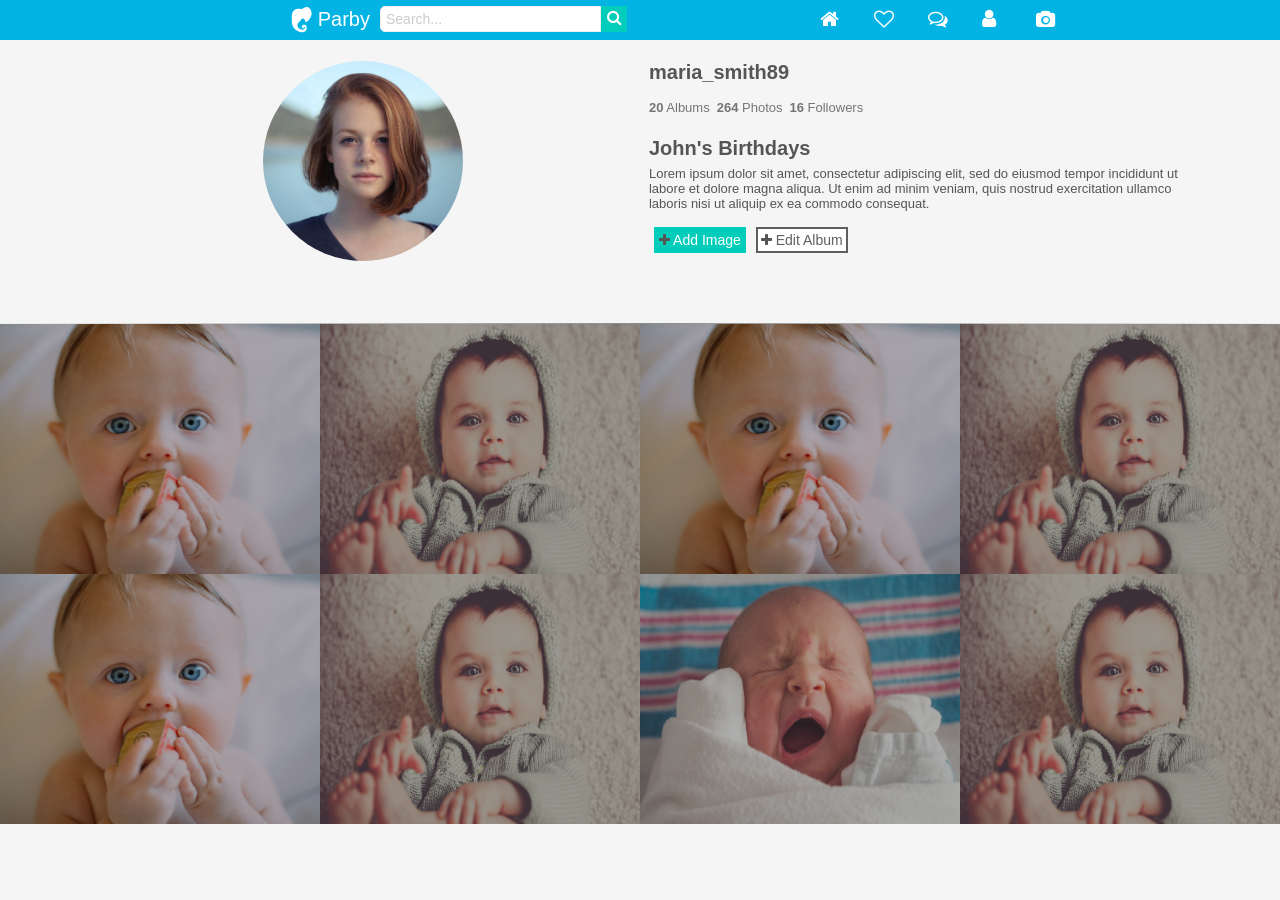
==== commit 89feba7a: "add delete function in photoPage" ====
--- a/photoPage.html
+++ b/photoPage.html
@@ -93,7 +93,7 @@
           </figure>
           <div class="photo-option-section">
               <button class="photo-option-btn"><i class="fa fa-ellipsis-h photo-option-btn-icon" aria-hidden="true"></i></button>
-              <div class="dropdown ">
+              <div class="dropdown hidden">
                   <button class="photo-delete-btn"><i class="fa fa-trash-o" aria-hidden="true"></i> Delete Photo</button><br>
               </div>
           </div>
--- a/resources/css/profile-photo.css
+++ b/resources/css/profile-photo.css
@@ -337,7 +337,7 @@
 .photo-option-section {
   position: absolute;
   top: 0;
-  right: 2px;
+  right: 3%;
   display: inline-block;
   font-size: 20px;
 }
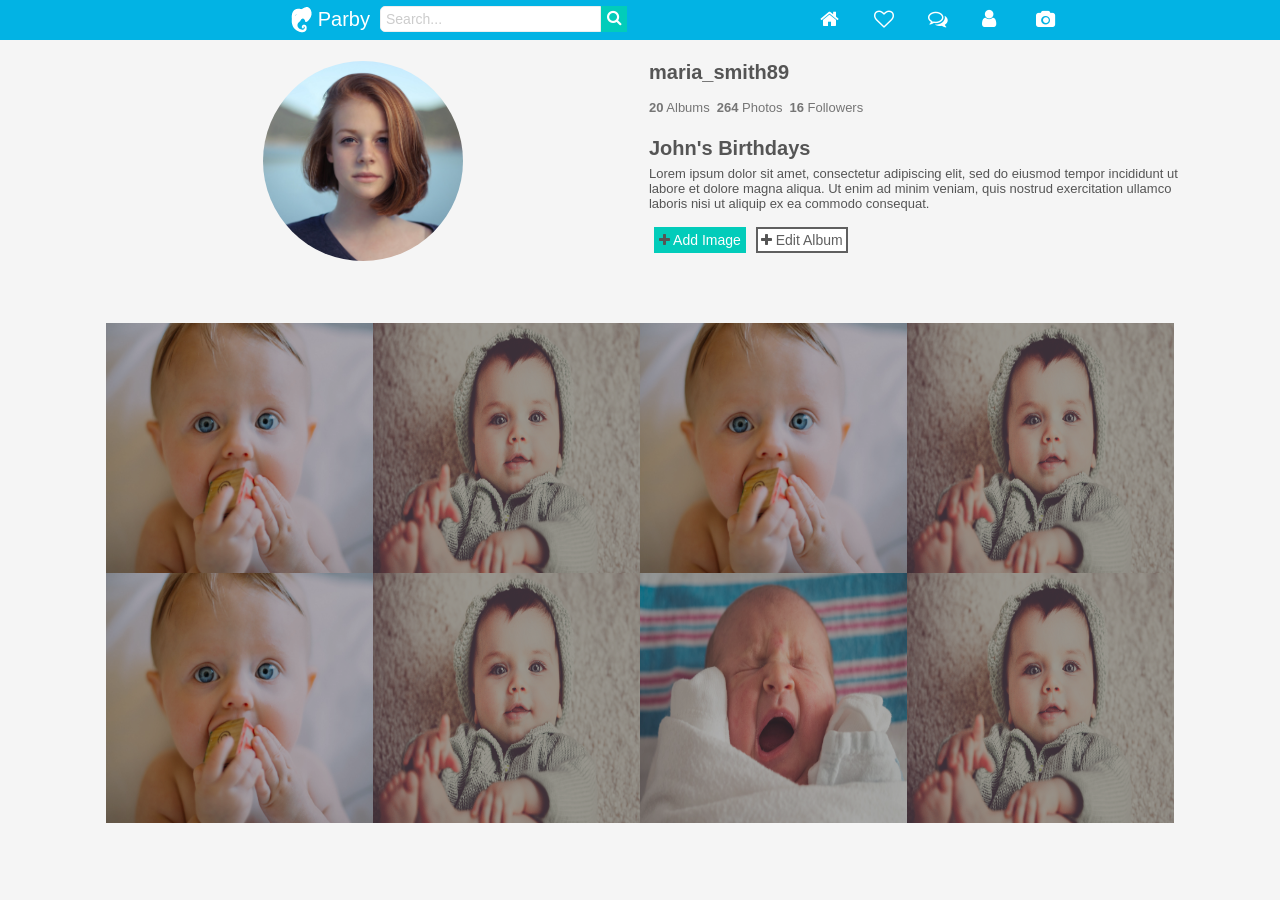
==== commit 99aec6f3: "fix photo showcase layout + signIn-signUp page + close modal profilePage" ====
--- a/photoPage.html
+++ b/photoPage.html
@@ -84,8 +84,8 @@
 
   <section class="section-photo">
     <div class="year">
-      <div>2017</div>
-      <hr><br>
+      <!-- <div>2017</div>
+      <hr><br> -->
       <ul class="photo-showcase" id="showcase">
         <li class="photo-frame">
           <figure class="album-photo">
--- a/resources/css/profile-photo.css
+++ b/resources/css/profile-photo.css
@@ -35,6 +35,15 @@
   display: none;
 }
 
+.btnAdd:hover, .btnAdd-full:hover {
+  background-color: #03bdaa;
+}
+
+.btnEdit:hover {
+  background-color: #888888;
+  color: #fff;
+}
+
 .btnEdit {
   background: #fff;
   border: 2px solid #5f5f5f;
@@ -174,9 +183,20 @@
   padding: 0;
 }
 
+#showcase {
+  max-width: 1068px;
+  margin: 0 auto;
+  background-size: cover;
+}
+
 .photo-showcase {
   list-style: none;
   width: 100%;
+}
+
+.photo-frame {
+  width: auto;
+  height: auto;
 }
 
 .photo-showcase li {
@@ -186,7 +206,8 @@
 }
 
 .album-photo {
-  width: 100%;
+  width: auto;
+  height:auto;
   margin: 0;
   overflow: hidden;
   background-color: #000;
--- a/resources/css/style.css
+++ b/resources/css/style.css
@@ -47,6 +47,11 @@
 a {
   text-decoration: none;
 }
+
+button {
+  outline: none;
+}
+
 @media only screen and (min-width: 768px) {
   .hidden-min-768 {
     display: none;
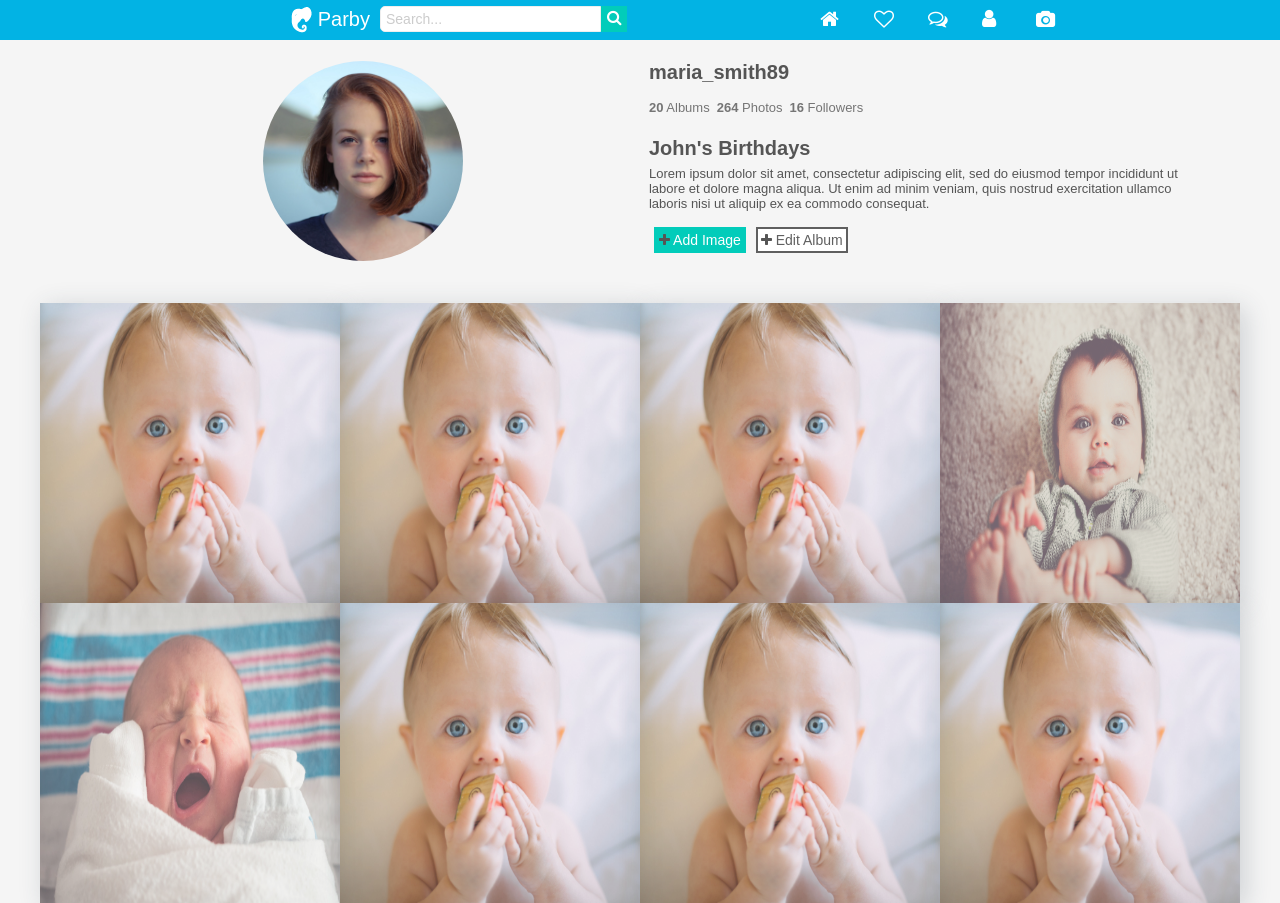
==== commit 0ea330e3: "modify photoPage layout + add script to modals" ====
--- a/photoPage.html
+++ b/photoPage.html
@@ -82,10 +82,8 @@
     </div>
   </section>
 
-  <section class="section-photo">
+  <!-- <section class="section-photo">
     <div class="year">
-      <!-- <div>2017</div>
-      <hr><br> -->
       <ul class="photo-showcase" id="showcase">
         <li class="photo-frame">
           <figure class="album-photo">
@@ -176,6 +174,81 @@
           </div>
         </li>
       </ul>
+    </div>
+  </section> -->
+
+  <section id="showcase" class="flex-container">
+    <div class="album-photo">
+        <img src="resources/img/baby.jpeg" alt="avatar" class="photo">
+      <div class="photo-option-section">
+          <button class="photo-option-btn"><i class="fa fa-ellipsis-h photo-option-btn-icon" aria-hidden="true"></i></button>
+          <div class="dropdown hidden">
+              <button class="photo-delete-btn"><i class="fa fa-trash-o" aria-hidden="true"></i> Delete Photo</button><br>
+          </div>
+      </div>
+    </div>
+    <div class="album-photo">
+        <img src="resources/img/baby.jpeg" alt="avatar" class="photo">
+      <div class="photo-option-section">
+          <button class="photo-option-btn"><i class="fa fa-ellipsis-h photo-option-btn-icon" aria-hidden="true"></i></button>
+          <div class="dropdown hidden">
+              <button class="photo-delete-btn"><i class="fa fa-trash-o" aria-hidden="true"></i> Delete Photo</button><br>
+          </div>
+      </div>
+    </div>
+    <div class="album-photo">
+        <img src="resources/img/baby.jpeg" alt="avatar" class="photo">
+      <div class="photo-option-section">
+          <button class="photo-option-btn"><i class="fa fa-ellipsis-h photo-option-btn-icon" aria-hidden="true"></i></button>
+          <div class="dropdown hidden">
+              <button class="photo-delete-btn"><i class="fa fa-trash-o" aria-hidden="true"></i> Delete Photo</button><br>
+          </div>
+      </div>
+    </div>
+    <div class="album-photo">
+        <img src="resources/img/baby-1.jpeg" alt="avatar" class="photo">
+      <div class="photo-option-section">
+          <button class="photo-option-btn"><i class="fa fa-ellipsis-h photo-option-btn-icon" aria-hidden="true"></i></button>
+          <div class="dropdown hidden">
+              <button class="photo-delete-btn"><i class="fa fa-trash-o" aria-hidden="true"></i> Delete Photo</button><br>
+          </div>
+      </div>
+    </div>
+    <div class="album-photo">
+        <img src="resources/img/baby-2.jpeg" alt="avatar" class="photo">
+      <div class="photo-option-section">
+          <button class="photo-option-btn"><i class="fa fa-ellipsis-h photo-option-btn-icon" aria-hidden="true"></i></button>
+          <div class="dropdown hidden">
+              <button class="photo-delete-btn"><i class="fa fa-trash-o" aria-hidden="true"></i> Delete Photo</button><br>
+          </div>
+      </div>
+    </div>
+    <div class="album-photo">
+        <img src="resources/img/baby.jpeg" alt="avatar" class="photo">
+      <div class="photo-option-section">
+          <button class="photo-option-btn"><i class="fa fa-ellipsis-h photo-option-btn-icon" aria-hidden="true"></i></button>
+          <div class="dropdown hidden">
+              <button class="photo-delete-btn"><i class="fa fa-trash-o" aria-hidden="true"></i> Delete Photo</button><br>
+          </div>
+      </div>
+    </div>
+    <div class="album-photo">
+        <img src="resources/img/baby.jpeg" alt="avatar" class="photo">
+      <div class="photo-option-section">
+          <button class="photo-option-btn"><i class="fa fa-ellipsis-h photo-option-btn-icon" aria-hidden="true"></i></button>
+          <div class="dropdown hidden">
+              <button class="photo-delete-btn"><i class="fa fa-trash-o" aria-hidden="true"></i> Delete Photo</button><br>
+          </div>
+      </div>
+    </div>
+    <div class="album-photo">
+        <img src="resources/img/baby.jpeg" alt="avatar" class="photo">
+      <div class="photo-option-section">
+          <button class="photo-option-btn"><i class="fa fa-ellipsis-h photo-option-btn-icon" aria-hidden="true"></i></button>
+          <div class="dropdown hidden">
+              <button class="photo-delete-btn"><i class="fa fa-trash-o" aria-hidden="true"></i> Delete Photo</button><br>
+          </div>
+      </div>
     </div>
   </section>
 
@@ -227,7 +300,7 @@
   <!-- Picture Modal -->
   <div id="imgModal" class="modal">
     <span class="close">&times;</span>
-    <img class="modal-photo" id="img01">
+    <img class="modal-photo" id="img01" src="file:///Users/thanhductoan1997/Downloads/parby-homepage/resources/img/baby.jpeg">
     <div id="caption"></div>
   </div>
 
--- a/resources/css/profile-photo.css
+++ b/resources/css/profile-photo.css
@@ -179,46 +179,31 @@
 /*  ***************************************************
 Photo's Page
 ***************************************************  */
-.section-photo {
-  padding: 0;
+#displayInfo {
+  margin-bottom: 30px;
 }
 
 #showcase {
-  max-width: 1068px;
+  max-width: 1208px;
   margin: 0 auto;
   background-size: cover;
 }
 
-.photo-showcase {
-  list-style: none;
-  width: 100%;
-}
-
-.photo-frame {
-  width: auto;
-  height: auto;
-}
-
-.photo-showcase li {
-  display: block;
-  float: left;
-  width: 25%;
-}
-
 .album-photo {
-  width: auto;
-  height:auto;
+  min-width: 0;
   margin: 0;
-  overflow: hidden;
-  background-color: #000;
+  position: relative;
+  box-shadow: 5px 5px 25px 0px rgba(46,61,73,0.2);
+
 }
 
 .album-photo img {
-  opacity: 0.7;
-  width: 100%;
-  height: 250px;
-  transform: scale(1.15);
+  width: 300px;
+  max-width: 100%;
+  height: 300px;
+  transform: scale(1.00);
   transition: transform 0.5s, opacity 0.5s;
+  opacity: 0.8;
 }
 
 .album-photo img:hover {
@@ -251,17 +236,17 @@
   max-height: 500px;
 }
 
+#imgModal .close {
+  top:auto;
+}
+
 /* Queries */
 
-@media only screen and (max-width: 786px){
-  .photo-showcase li {
-    width: 33.33%;
-  }
-}
-
-@media only screen and (max-width: 576px){
-  .photo-showcase li {
+
+@media only screen and (max-width: 612px){
+  .album-photo img {
     width: 100%;
+    height: 100%;
   }
 }
 
@@ -351,10 +336,6 @@
     }
 }
 
-.photo-frame {
-  position: relative;
-}
-
 .photo-option-section {
   position: absolute;
   top: 0;
@@ -371,7 +352,7 @@
 }
 
 /* when hover photo-frame, the option button is visible */
-.photo-frame:hover > .photo-option-section button { visibility: visible;}
+.album-photo:hover > .photo-option-section button { visibility: visible;}
 
 
 /* dropdown menu  */
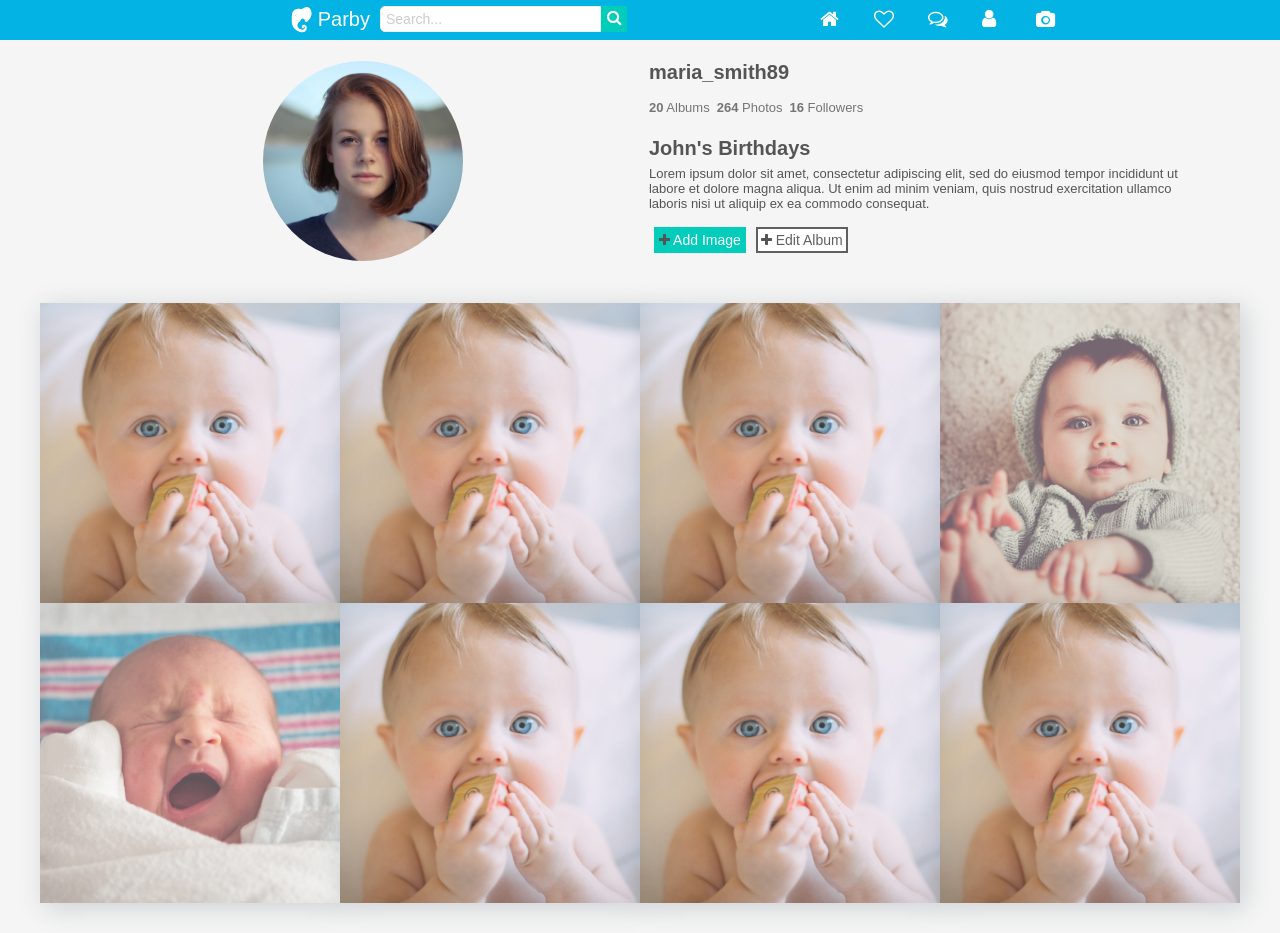
==== commit 7c58de1f: "padding-bottom album + photo showcase fix" ====
--- a/photoPage.html
+++ b/photoPage.html
@@ -41,7 +41,7 @@
         <a href=""><i class="fa fa-comments-o" aria-hidden="true"></i></a>
       </div>
       <div id="profile-btn-nav" class="hidden-max-768">
-        <a href="profile.html"><i class="fa fa-user" aria-hidden="true"></i></a>
+        <a href="profilePage.html"><i class="fa fa-user" aria-hidden="true"></i></a>
       </div>
       <form id="camera-btn-nav" class="hidden-max-768" action="">
         <input type="file" accept="image/*" name="uploadImg" id="uploadImg"></input>
--- a/resources/css/profile-photo.css
+++ b/resources/css/profile-photo.css
@@ -92,6 +92,10 @@
   margin-bottom: 7px;
 }
 
+#displayAlbum {
+  padding-bottom: 30px;
+}
+
 .container-fluid {
   position: relative;
   margin-left: auto;
@@ -126,20 +130,23 @@
   margin: 5px;
   position: relative;
   box-shadow: 5px 5px 25px 0px rgba(46,61,73,0.2);
-}
-
+  transition: transform 0.5s, opacity 0.5s;
+}
+.media:hover {
+  opacity: 1;
+  transform: scale(1.03);
+}
 .media img {
   width: 450px;
   max-width: 100%;
   height: 450px;
   transform: scale(1.00);
-  transition: transform 0.5s, opacity 0.5s;
   opacity: 0.8;
+  object-fit: cover;
 }
 
 .media img:hover {
   opacity: 1;
-  transform: scale(1.03);
 }
 
 .media h2 {
@@ -187,6 +194,7 @@
   max-width: 1208px;
   margin: 0 auto;
   background-size: cover;
+  padding-bottom: 30px;
 }
 
 .album-photo {
@@ -194,7 +202,9 @@
   margin: 0;
   position: relative;
   box-shadow: 5px 5px 25px 0px rgba(46,61,73,0.2);
-
+}
+.album-photo:hover {
+  z-index: 1;
 }
 
 .album-photo img {
@@ -204,6 +214,7 @@
   transform: scale(1.00);
   transition: transform 0.5s, opacity 0.5s;
   opacity: 0.8;
+  object-fit: cover;
 }
 
 .album-photo img:hover {
--- a/resources/css/style.css
+++ b/resources/css/style.css
@@ -283,8 +283,8 @@
 .post-img-content img {
   width: 100%;
   display: block;
-  border-top: 1px solid #cccccc;
-  border-bottom: 1px solid #cccccc;
+  border-top: 1px solid #eeeeee;
+  border-bottom: 1px solid #eeeeee;
 }
 
 /* Interactions */
